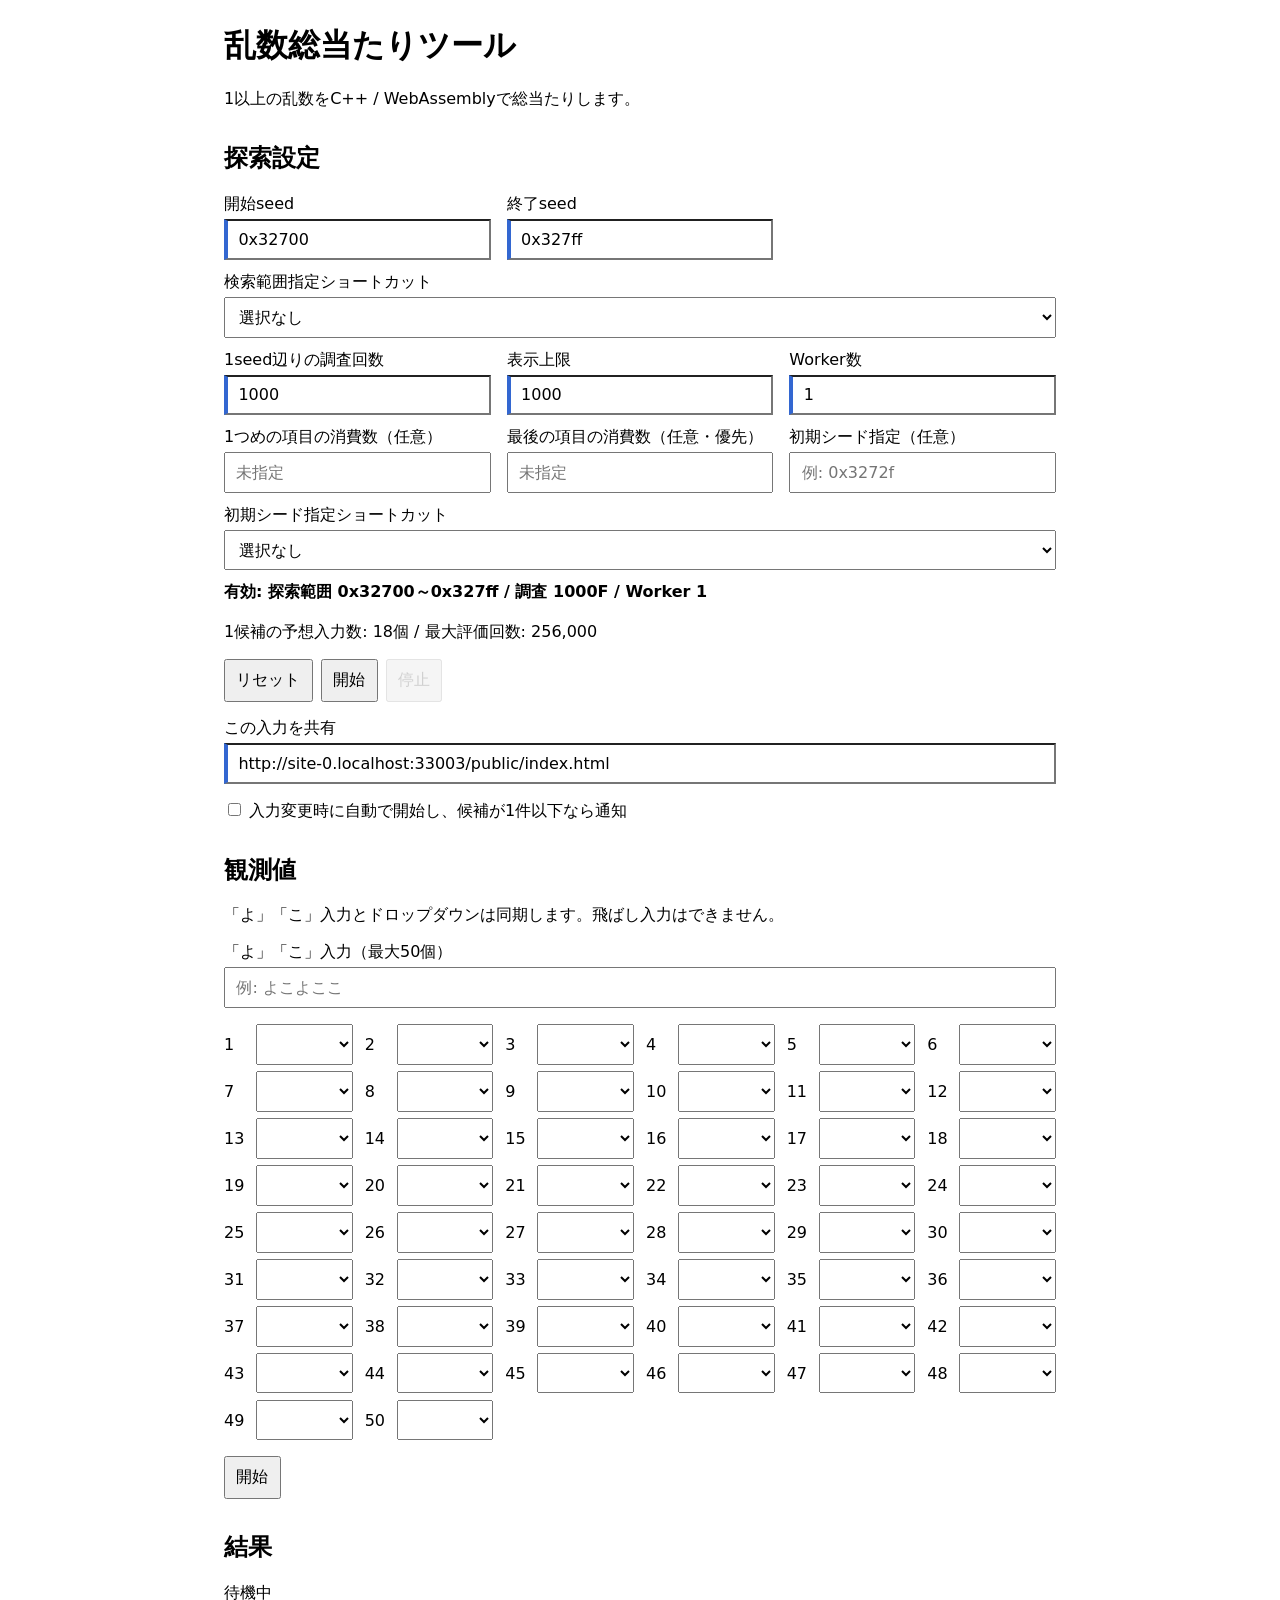
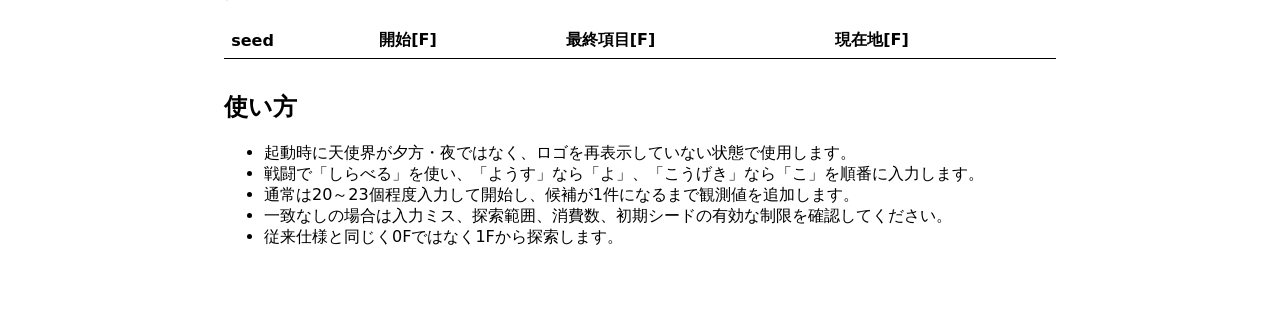
==== public/index.html @ 5aac433d "init" ====
<!doctype html>
<html lang="ja">
<head>
  <meta charset="utf-8">
  <meta name="viewport" content="width=device-width, initial-scale=1">
  <title>乱数総当たりツール</title>
  <link rel="icon" href="data:,">
  <link rel="stylesheet" href="style.css">
  <script src="app.js" defer></script>
</head>
<body>
<main>
  <h1>乱数総当たりツール</h1>
  <p>1以上の乱数をC++ / WebAssemblyで総当たりします。</p>

  <section aria-labelledby="search-settings">
    <h2 id="search-settings">探索設定</h2>
    <div class="grid">
      <label>開始seed<input type="text" id="seedStart" value="0x32700" inputmode="text"></label>
      <label>終了seed<input type="text" id="seedEnd" value="0x327ff" inputmode="text"></label>
      <label class="wide">検索範囲指定ショートカット
        <select id="seedlist">
          <option value="">選択なし</option>
          <option value="32700,327ff">700-7ff (実機, JP)</option>
          <option value="32600,328ff">600-8ff (実機, JP)</option>
          <option value="31600,31fff">31600-31fff (実機, EU)</option>
          <option value="31600,319ff">31600-319ff (実機, NA)</option>
          <option value="28000,2ffff">28000-2ffff (DeSmuME)</option>
          <option value="3c000,3dfff">3c000-3dfff (melonDS)</option>
          <option value="16000,19fff">16000-19fff (No$GBA)</option>
          <option value="16000,3ffff">16000-3ffff (全て)</option>
        </select>
      </label>
      <label>1seed辺りの調査回数<input type="number" id="end" value="1000" min="1" max="4294967295"></label>
      <label>表示上限<input type="number" id="maxCount" value="1000" min="1" max="99999"></label>
      <label>Worker数<input type="number" id="workers" min="1" max="64"></label>
      <label>1つめの項目の消費数（任意）<input type="number" id="nowCount" min="1" placeholder="未指定"></label>
      <label>最後の項目の消費数（任意・優先）<input type="number" id="nowCount1" min="1" placeholder="未指定"></label>
      <label>初期シード指定（任意）<input type="text" id="seed1" placeholder="例: 0x3272f"></label>
      <label class="wide">初期シード指定ショートカット
        <select id="shortcut">
          <option value="">選択なし</option>
          <option value="32741">ここ, レオノ (0x32741)</option>
          <option value="3276c">よよ, ハイローズ (0x3276c)</option>
          <option value="32763">こよこよ, りり (0x32763)</option>
          <option value="3275c">こよここ, レオノ(アローラ) (0x3275c)</option>
        </select>
      </label>
    </div>
    <div id="activeFilters" class="status" aria-live="polite"></div>
    <p id="prediction"></p>
    <div class="actions">
      <button id="reset" type="button">リセット</button>
      <button id="runTop" type="button">開始</button>
      <button id="cancel" type="button" disabled>停止</button>
    </div>
    <label>この入力を共有<input type="text" id="share" readonly></label>
    <label class="check"><input type="checkbox" id="autostart"> 入力変更時に自動で開始し、候補が1件以下なら通知</label>
  </section>

  <section aria-labelledby="observations">
    <h2 id="observations">観測値</h2>
    <p>「よ」「こ」入力とドロップダウンは同期します。飛ばし入力はできません。</p>
    <label>「よ」「こ」入力（最大50個）<input type="text" id="yoko" maxlength="50" placeholder="例: よこよここ"></label>
    <div id="dropdowns" class="observations"></div>
    <button id="runBottom" type="button">開始</button>
  </section>

  <section aria-labelledby="results-heading">
    <h2 id="results-heading">結果</h2>
    <p id="progress" class="status" aria-live="polite">待機中</p>
    <p id="messages" aria-live="assertive"></p>
    <div class="table-wrap">
      <table id="table">
        <thead><tr><th>seed</th><th>開始[F]</th><th>最終項目[F]</th><th>現在地[F]</th></tr></thead>
        <tbody></tbody>
      </table>
    </div>
  </section>

  <section>
    <h2>使い方</h2>
    <ul>
      <li>起動時に天使界が夕方・夜ではなく、ロゴを再表示していない状態で使用します。</li>
      <li>戦闘で「しらべる」を使い、「ようす」なら「よ」、「こうげき」なら「こ」を順番に入力します。</li>
      <li>通常は20～23個程度入力して開始し、候補が1件になるまで観測値を追加します。</li>
      <li>一致なしの場合は入力ミス、探索範囲、消費数、初期シードの有効な制限を確認してください。</li>
      <li>従来仕様と同じく0Fではなく1Fから探索します。</li>
    </ul>
  </section>
</main>
</body>
</html>
---- public/style.css ----
:root {
  color-scheme: light dark;
  font-family: system-ui, sans-serif;
}

body {
  margin: 0;
}

main {
  width: min(52rem, calc(100% - 2rem));
  margin: 1.5rem auto 5rem;
}

section {
  margin-block: 2rem;
}

.grid {
  display: grid;
  grid-template-columns: repeat(auto-fit, minmax(15rem, 1fr));
  gap: .75rem 1rem;
}

.wide {
  grid-column: 1 / -1;
}

label {
  display: block;
}

input:not([type="checkbox"]), select, button {
  box-sizing: border-box;
  font: inherit;
  padding: .55rem .65rem;
}

input:not([type="checkbox"]), select {
  width: 100%;
  margin-top: .25rem;
}

input.has-value, select.has-value {
  border-inline-start: .3rem solid Highlight;
}

.check {
  margin-top: 1rem;
}

.check.active, .status.active {
  font-weight: 650;
}

.actions {
  display: flex;
  gap: .5rem;
  margin-block: 1rem;
}

.status {
  min-height: 1.5rem;
  margin-block: .75rem;
}

.observations {
  display: grid;
  grid-template-columns: repeat(auto-fill, minmax(7rem, 1fr));
  gap: .4rem .75rem;
  margin-block: 1rem;
}

.observation-row {
  display: grid;
  grid-template-columns: 2rem 1fr;
  align-items: center;
}

.observation-row select {
  margin: 0;
}

.table-wrap {
  overflow-x: auto;
}

table {
  width: 100%;
  border-collapse: collapse;
}

th, td {
  border-bottom: 1px solid CanvasText;
  padding: .45rem;
  text-align: left;
}

button:disabled {
  opacity: .55;
}

@media (max-width: 32rem) {
  main { width: min(100% - 1rem, 52rem); }
  .observations { grid-template-columns: repeat(2, 1fr); }
}
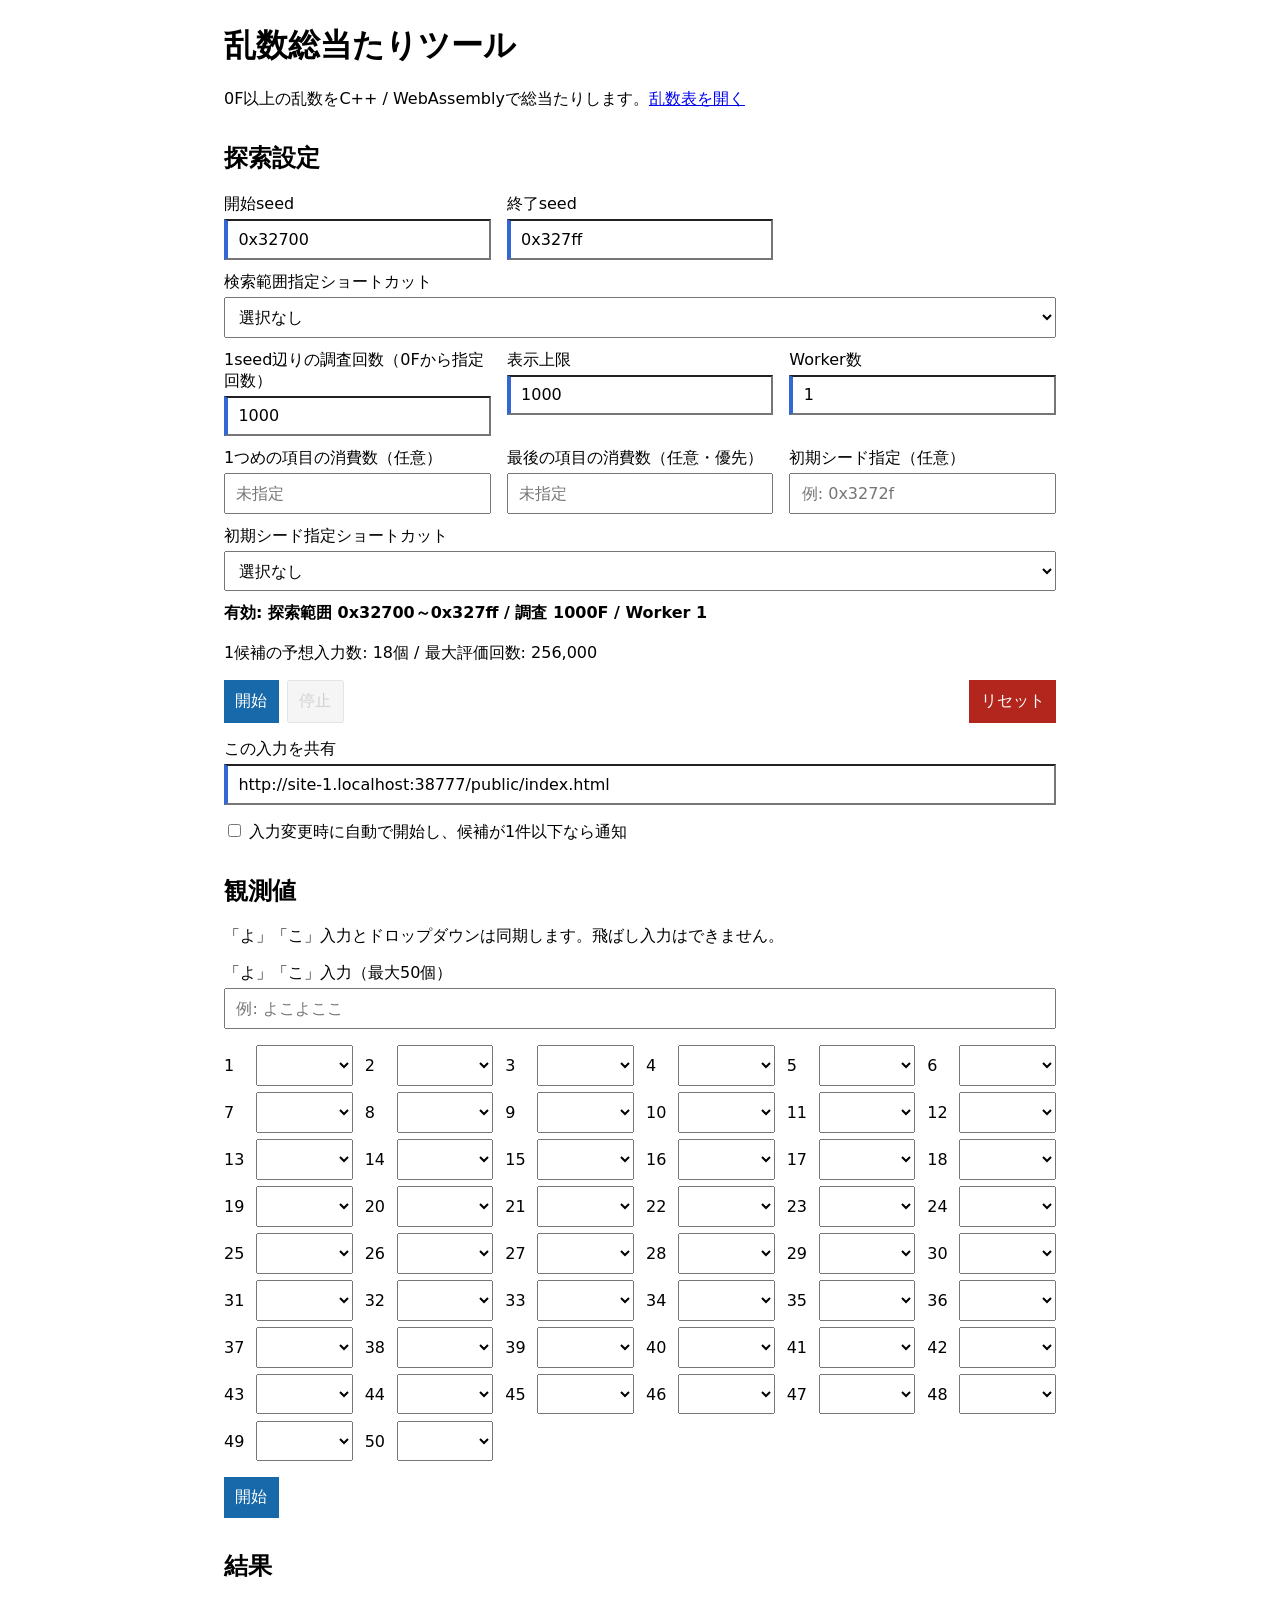
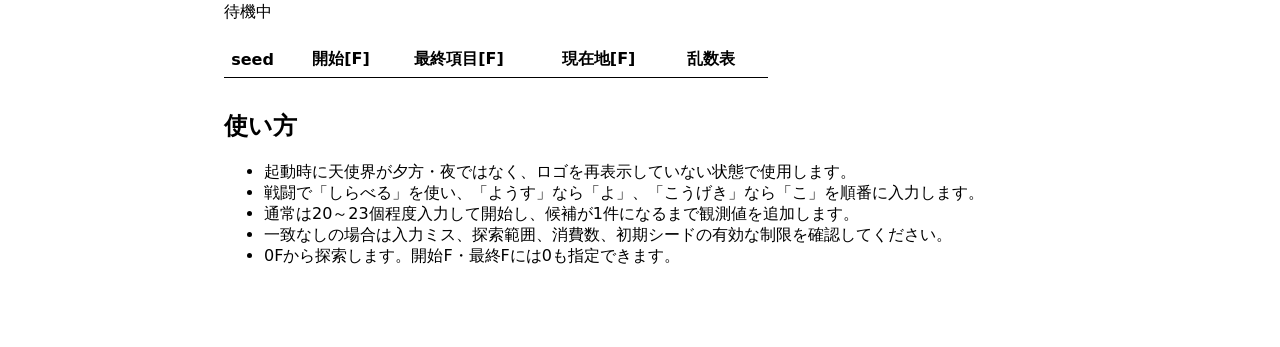
==== commit 66a8bb81: "2" ====
--- a/public/index.html
+++ b/public/index.html
@@ -11,7 +11,7 @@
 <body>
 <main>
   <h1>乱数総当たりツール</h1>
-  <p>1以上の乱数をC++ / WebAssemblyで総当たりします。</p>
+  <p>0F以上の乱数をC++ / WebAssemblyで総当たりします。<a href="list.html" target="_blank" rel="noopener">乱数表を開く</a></p>
 
   <section aria-labelledby="search-settings">
     <h2 id="search-settings">探索設定</h2>
@@ -31,11 +31,11 @@
           <option value="16000,3ffff">16000-3ffff (全て)</option>
         </select>
       </label>
-      <label>1seed辺りの調査回数<input type="number" id="end" value="1000" min="1" max="4294967295"></label>
+      <label>1seed辺りの調査回数（0Fから指定回数）<input type="number" id="end" value="1000" min="1" max="4294967295"></label>
       <label>表示上限<input type="number" id="maxCount" value="1000" min="1" max="99999"></label>
       <label>Worker数<input type="number" id="workers" min="1" max="64"></label>
-      <label>1つめの項目の消費数（任意）<input type="number" id="nowCount" min="1" placeholder="未指定"></label>
-      <label>最後の項目の消費数（任意・優先）<input type="number" id="nowCount1" min="1" placeholder="未指定"></label>
+      <label>1つめの項目の消費数（任意）<input type="number" id="nowCount" min="0" max="4294967294" placeholder="未指定"></label>
+      <label>最後の項目の消費数（任意・優先）<input type="number" id="nowCount1" min="0" max="4294967294" placeholder="未指定"></label>
       <label>初期シード指定（任意）<input type="text" id="seed1" placeholder="例: 0x3272f"></label>
       <label class="wide">初期シード指定ショートカット
         <select id="shortcut">
@@ -50,9 +50,9 @@
     <div id="activeFilters" class="status" aria-live="polite"></div>
     <p id="prediction"></p>
     <div class="actions">
-      <button id="reset" type="button">リセット</button>
-      <button id="runTop" type="button">開始</button>
+      <button id="runTop" class="primary" type="button">開始</button>
       <button id="cancel" type="button" disabled>停止</button>
+      <button id="reset" class="danger" type="button">リセット</button>
     </div>
     <label>この入力を共有<input type="text" id="share" readonly></label>
     <label class="check"><input type="checkbox" id="autostart"> 入力変更時に自動で開始し、候補が1件以下なら通知</label>
@@ -63,7 +63,7 @@
     <p>「よ」「こ」入力とドロップダウンは同期します。飛ばし入力はできません。</p>
     <label>「よ」「こ」入力（最大50個）<input type="text" id="yoko" maxlength="50" placeholder="例: よこよここ"></label>
     <div id="dropdowns" class="observations"></div>
-    <button id="runBottom" type="button">開始</button>
+    <button id="runBottom" class="primary" type="button">開始</button>
   </section>
 
   <section aria-labelledby="results-heading">
@@ -72,7 +72,7 @@
     <p id="messages" aria-live="assertive"></p>
     <div class="table-wrap">
       <table id="table">
-        <thead><tr><th>seed</th><th>開始[F]</th><th>最終項目[F]</th><th>現在地[F]</th></tr></thead>
+        <thead><tr><th>seed</th><th>開始[F]</th><th>最終項目[F]</th><th>現在地[F]</th><th>乱数表</th></tr></thead>
         <tbody></tbody>
       </table>
     </div>
@@ -85,7 +85,7 @@
       <li>戦闘で「しらべる」を使い、「ようす」なら「よ」、「こうげき」なら「こ」を順番に入力します。</li>
       <li>通常は20～23個程度入力して開始し、候補が1件になるまで観測値を追加します。</li>
       <li>一致なしの場合は入力ミス、探索範囲、消費数、初期シードの有効な制限を確認してください。</li>
-      <li>従来仕様と同じく0Fではなく1Fから探索します。</li>
+      <li>0Fから探索します。開始F・最終Fには0も指定できます。</li>
     </ul>
   </section>
 </main>
--- a/public/style.css
+++ b/public/style.css
@@ -59,6 +59,19 @@
   margin-block: 1rem;
 }
 
+.primary {
+  background: #1769aa;
+  border: 1px solid #1769aa;
+  color: white;
+}
+
+.danger {
+  background: #b3261e;
+  border: 1px solid #b3261e;
+  color: white;
+  margin-inline-start: auto;
+}
+
 .status {
   min-height: 1.5rem;
   margin-block: .75rem;
@@ -83,10 +96,13 @@
 
 .table-wrap {
   overflow-x: auto;
+  max-width: 40rem;
 }
 
 table {
-  width: 100%;
+  width: auto;
+  min-width: 34rem;
+  max-width: 100%;
   border-collapse: collapse;
 }
 
@@ -100,6 +116,23 @@
   opacity: .55;
 }
 
+.list-main {
+  width: min(70rem, calc(100% - 2rem));
+}
+
+.list-table-wrap {
+  max-width: 70rem;
+}
+
+#randomTable {
+  min-width: 52rem;
+}
+
+.selectable {
+  cursor: text;
+  user-select: all;
+}
+
 @media (max-width: 32rem) {
   main { width: min(100% - 1rem, 52rem); }
   .observations { grid-template-columns: repeat(2, 1fr); }
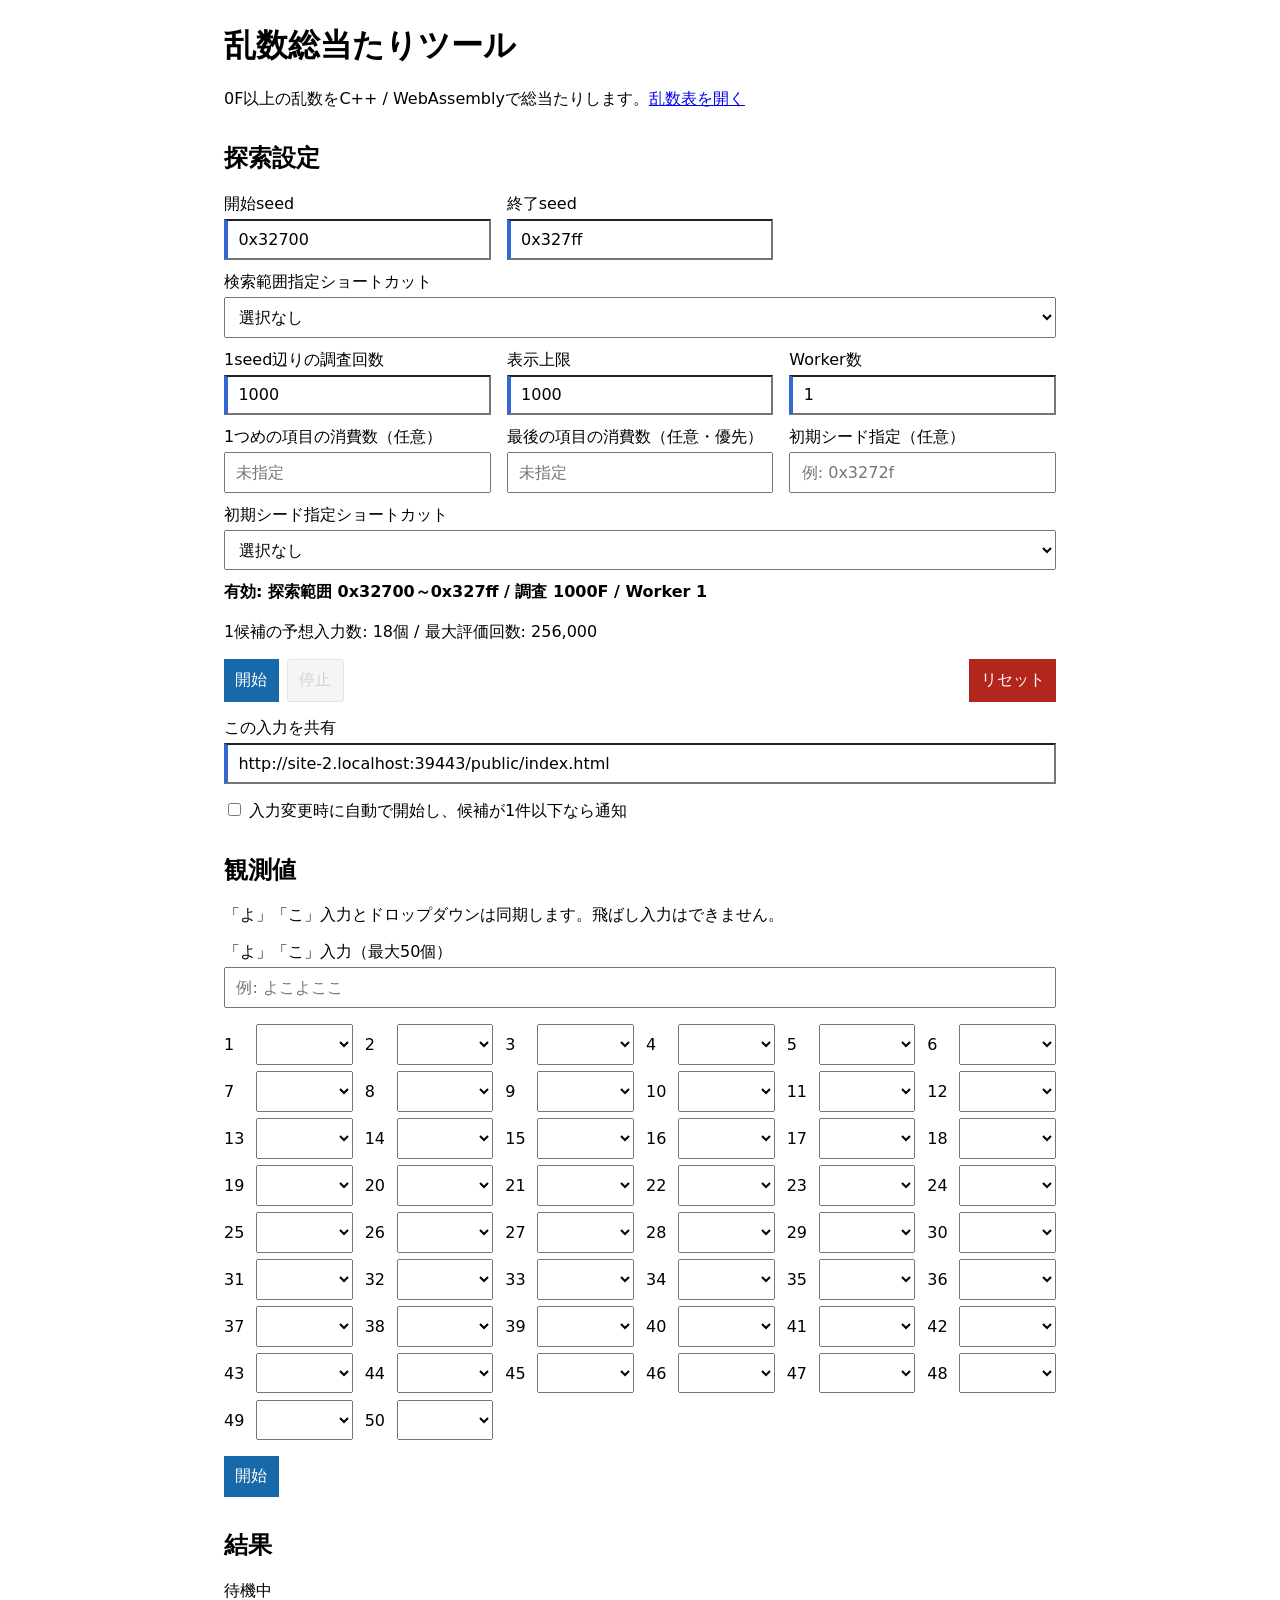
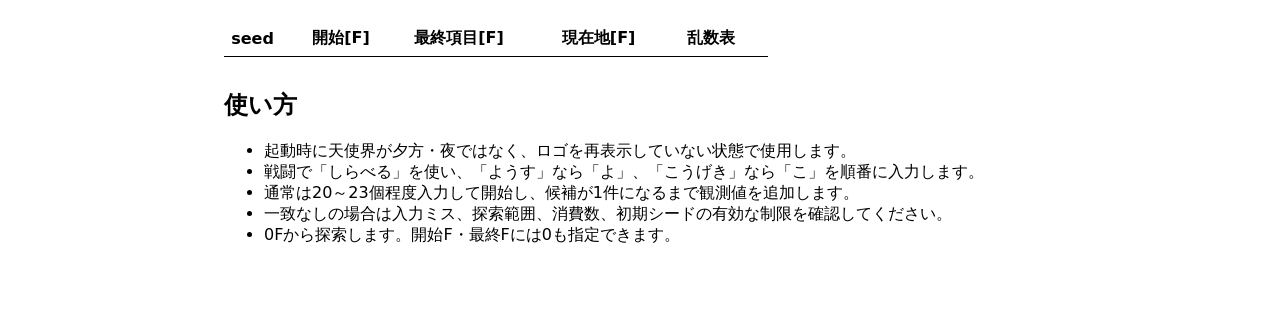
==== commit f45b5f2a: "3" ====
--- a/public/index.html
+++ b/public/index.html
@@ -31,7 +31,7 @@
           <option value="16000,3ffff">16000-3ffff (全て)</option>
         </select>
       </label>
-      <label>1seed辺りの調査回数（0Fから指定回数）<input type="number" id="end" value="1000" min="1" max="4294967295"></label>
+      <label>1seed辺りの調査回数<input type="number" id="end" value="1000" min="1" max="4294967295"></label>
       <label>表示上限<input type="number" id="maxCount" value="1000" min="1" max="99999"></label>
       <label>Worker数<input type="number" id="workers" min="1" max="64"></label>
       <label>1つめの項目の消費数（任意）<input type="number" id="nowCount" min="0" max="4294967294" placeholder="未指定"></label>
